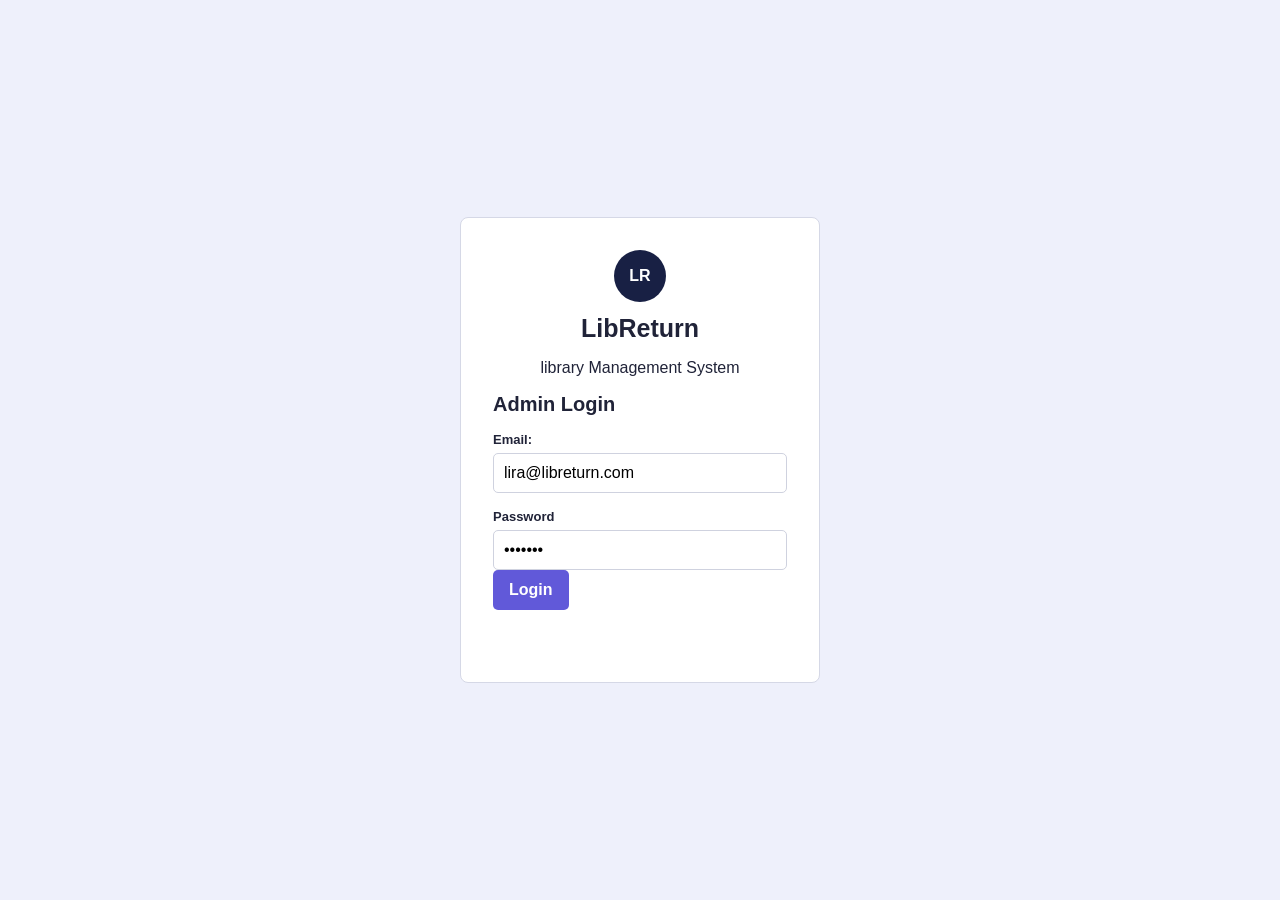
==== index.html @ 38ad666c "Add files via upload" ====
<!DOCTYPE html>
<html lang="en">
<head>
    <meta charset="UTF-8">
    <meta name="viewport" content="width=device-width, initial-scale=1.0">
    <title>LibReturn - Library Management System</title>
    <link rel="stylesheet" href="style.css" />
</head>
<body>
    <div id="loginPage" class="login-page">
        <div class="login-box">
            <div class="logo">
                LR
            </div>
            <h1>LibReturn</h1>
            <p>
                library Management System
            </p>
            <h2>Admin Login</h2>
            <form id="loginForm">
                <label>Email: </label>
                <input id="email" type="email" value="lira@libreturn.com" required /> 

                <label>Password</label>
                <input id="password" type="password" value="lira123" required />

                <button class="button" type="submit">Login</button>
                <p id="loginMessage" class="error"></p>
            </form>
        </div>
    </div>

    <div id="appPage" class="app hidden">
        <aside class="sidebar">
            <div class="side-logo">
                <div class="small-logo">LR</div>
                <div><strong>LibReturn</strong><small>CATSU Library</small></div>
            </div>

            <input
                id="searchBox"
                class="search"
                type="search"
                placeholder="Search books"
            />

            <nav>
                <button class="nav-button" data-page="dashboard">Dashboard</button>
                <button class="nav-button" data-page="books">Books</button>
                <button class="nav-button" data-page="borrow">Borrow Book</button>
                <button class="nav-button" data-page="returns">Returns</button>
                <button class="nav-button" data-page="queue">Waiting List</button>
                <button class="nav-button" data-page="reports">Reports</button>
            </nav>

            <button id="logoutButton" class="nav-button logout">Log out</button>
        </aside>

        <main class="content">
            <header class="topbar">
                <div>
                    <span class="muted">LibReturn / </span>
                    <strong id="pageName">Admin Dashboard</strong>
                </div>
                <div class="profile">
                    <span class="avatar">LR</span> Lira Mae Aguilar
                </div>
            </header>
            
            <section id="pageContent"></section>
        </main>
    </div>

    <div id="message" class="message"></div>

    <script src="script.js"></script>

</body>
</html>
---- style.css ----
* {
    box-sizing: border-box;
}

body {
    margin: 0;
    background: #eef0fb;
    color: #202338;
    font-family: Arial, sans-serif;
}

button, input, select{
    font: inherit;
}

button {
    cursor: pointer;
}

.hidden {
    display: none !important;
}

.muted {
    color: #777b91
}

.login-page {
    min-height: 100vh;
    display: grid;
    place-items: center;
    background: #eef0fb;
}

.login-box {
    width: 360px;
    padding: 32px;
    background: white;
    border: 1px solid #d5d8e6;
    border-radius: 8px;
    text-align: center;
}


.logo,
.small-logo {
    display: grid;
    place-items: center;
    color: white;
    background: #182044;
    font-weight: bold;
}

.logo {
    width: 52px;
    height: 52px;
    margin: 0 auto 12px;
    border-radius: 50%;
}

.login-box h1 {
    margin: 0;
    font-size: 25px;
}

.subtitle {
    margin: 5px 0 30px;
    color: #777b91;
    font-size: 12px;
}

.login-box h2 {
    margin: 0;
    text-align: left;
    font-size: 20px;
}

.login-box .muted {
    text-align: left;
    font-size: 13px;
}

form {
    text-align: left;
}

label {
    display: block;
    margin: 16px 0 6px;
    font-size: 13px;
    font-weight: bold;
}

input, select{
    width: 100%;
    padding: 10px;
    border: 1px solid #cfd2df;
    border-radius: 5px;
    background: white;
}

input:focus,
select:focus {
    outline: 2px solid #b8b8ed;
}

.button {
    border: 0;
    border-radius: 5px;
    padding: 11px 16px;
    background: #6159d9;
    color: white;
    font-weight: bold;
}

.button:hover {
    background: #4c45bb;
}

.full {
    width: 100%;
    margin-top: 20px;
}

.error {
    min-height: 16px;
    color: orangered;
    font-size: 12px;
}

.app {
    display: flex;
    min-height: 100vh;
}

.sidebar {
    width: 225px;
    display: flex;
    flex-direction: column;
    padding: 24px 14px;
    background: #182044;
    color: #d7d9e8;
}

.side-logo {
    display: flex;
    align-items: center;
    gap: 10px;
    padding: 0 8px 28px;
}

.side-logo strong,
.side-logo small{
    display: block;
}

.side-logo strong {
    color: white;
}

.side-logo small {
    margin-top: 3px;
    color: #aeb3cc;
    font-size: 10px;
}

.small-logo {
    width: 34px;
    height: 34px;
    border-radius: 5px;
}

.search {
    margin-bottom: 24px;
    border: 0;
    border-radius: 18px;
    padding: 8px 12px;
}

nav {
    display: grid;
    gap: 5px;
}

.nav-button {
    width: 100%;
    padding: 11px;
    border: 0;
    border-radius: 5px;
    background: transparent;
    color: #c9cce0;
    text-align: left;
}

.nav-button:hover,
.nav-button.active {
    background: #30365e;
    color: white;
}

.logout {
    margin-top: auto;
}

.content {
    flex: 1;
    min-width: 0;
}

.topbar {
    display: flex;
    justify-content: space-between;
    align-items: center;
    min-height: 65px;
    padding: 0 32px;
    border-bottom: 1px solid #d9dbe8;
    background: white;
}

.profile {
    display: flex;
    align-items: center;
    gap: 10px;
    font-size: 12px;
}

.avatar {
    display: grid;
    place-items: center;
    width: 32px;
    height: 32px;
    border-radius: 50%;
    background: #ddd9a7;
    color: #292819;
    font-weight: bold;
}

#pageContent {
    padding: 30px;
}

.heading {
    display: flex;
    justify-content: space-between;
    align-items: center;
    margin-bottom: 22px;
}

.heading h1 {
    margin: 0 0 5px;
    font-size:  25px;
}

.heading p {
    margin: 0;
    color: #777b91;
}

.cards {
    display: grid;
    grid-template-columns: repeat(4, 1fr);
    gap: 14px;
    margin-bottom: 20px;
}

.card,
.panel {
    padding: 18px;
    border: 1px solid #d9dbe8;
    border-radius: 8px;
    background: white;
}

.card p {
    margin: 0 0 9px;
    color: #777b91;
    font-size: 12px;
}

.card strong {
    font-size: 25px;;
}

.card small {
    display: block;
    margin-top: 8px;
    color: #318263;
}

td small {
    color: #777b91;
    font-size: 11px;
}

.dashboard-grid {
    display: grid;
    grid-template-columns: 1.2fr 0.8fr;
    gap: 18px;
}

.panel h2 {
    margin: 0 0 17px;
    font-size: 17px;
}

.activity {
    display: flex;
    gap: 10px;
    padding: 11px 0;
    border-bottom: 1px solid #eeeef4;
    font-size: 13px;
}

.activity:last-child {
    border: 0;
}

.activity .remove-queue {
    margin-left: auto;
}

.activity span {
    color: #6159d9;
}

.activity time{
    margin-left: auto;
    color: #8b8e9f;
    font-size: 11px;
}

.donut {
  --donut-background: #dfe1ea;
  width: 150px;
  height: 150px;
  margin: 10px auto 20px;
  display: grid;
  place-items: center;
  border-radius: 50%;
  background: var(--donut-background);
}

.donut::after {
  width: 94px;
  height: 94px;
  border-radius: 50%;
  background: white;
  content: "";
}

.legend p {
    display: flex;
    justify-content: space-between;
    margin: 8px 0;
    color: #777b91;
    font-size: 12px;
}

.table-box{
    overflow-x: auto;
}

table {
    width: 100%;
    border-collapse: collapse;
}

th,
td {
    padding: 13px 10px;
    border-bottom: 1px solid #eeeef4;
    text-align: left;
    font-size: 12px;
}

th {
    color: #777b91;
    font-size: 11px;
}

.status {
    display: inline-block;
    padding: 5px 8px;
    border-radius: 12px;
    font-size: 10px;
    font-weight: bold;
}

.available {
    background: #fff0d9;
    color: #287353;
}

.borrowed {
    background: #fff0d9;
    color: #a8701d;
}

.overdue {
    background: #ffe6e4;
    color: #b64c46;
}

.small-button {
    border: 0;
    border-radius: 4px;
    padding: 6px 9px;
    background: #eeeeff;
    color: #514bc1;
    font-size: 11px;
}

.form-panel {
    max-width: 650px;
}

.form-row{
    display: grid;
    grid-template-columns: 1fr 1fr;
    gap: 16px;
}

.message {
    position: fixed;
    right: 20px;
    bottom: 20px;
    display: none;
    padding: 12px 16px;
    border-radius: 5px;
    background: #182044;
    color: white;
    font-size: 13px;
}

.message.show{
    display: block;
}

@media (max-width: 800px){
    .sidebar {
        width: 185px;
    }

    .cards {
        grid-template-columns: repeat(2, 1fr);
    }

    .dashboard-grid {
        grid-template-columns: 1fr;
    }
}

@media (max-width: 560px){
    .app{
        display: block;
    }

    .sidebar {
        width: 100%;
        min-height: auto;
    }

    .logout {
        margin-top: 15px;
    }

    .topbar,
    #pageContent {
        padding: 18px;
    }

    .cards,
    .form-row{
        grid-template-columns: 1fr;
    }

    .heading {
        display: block;
    }
}
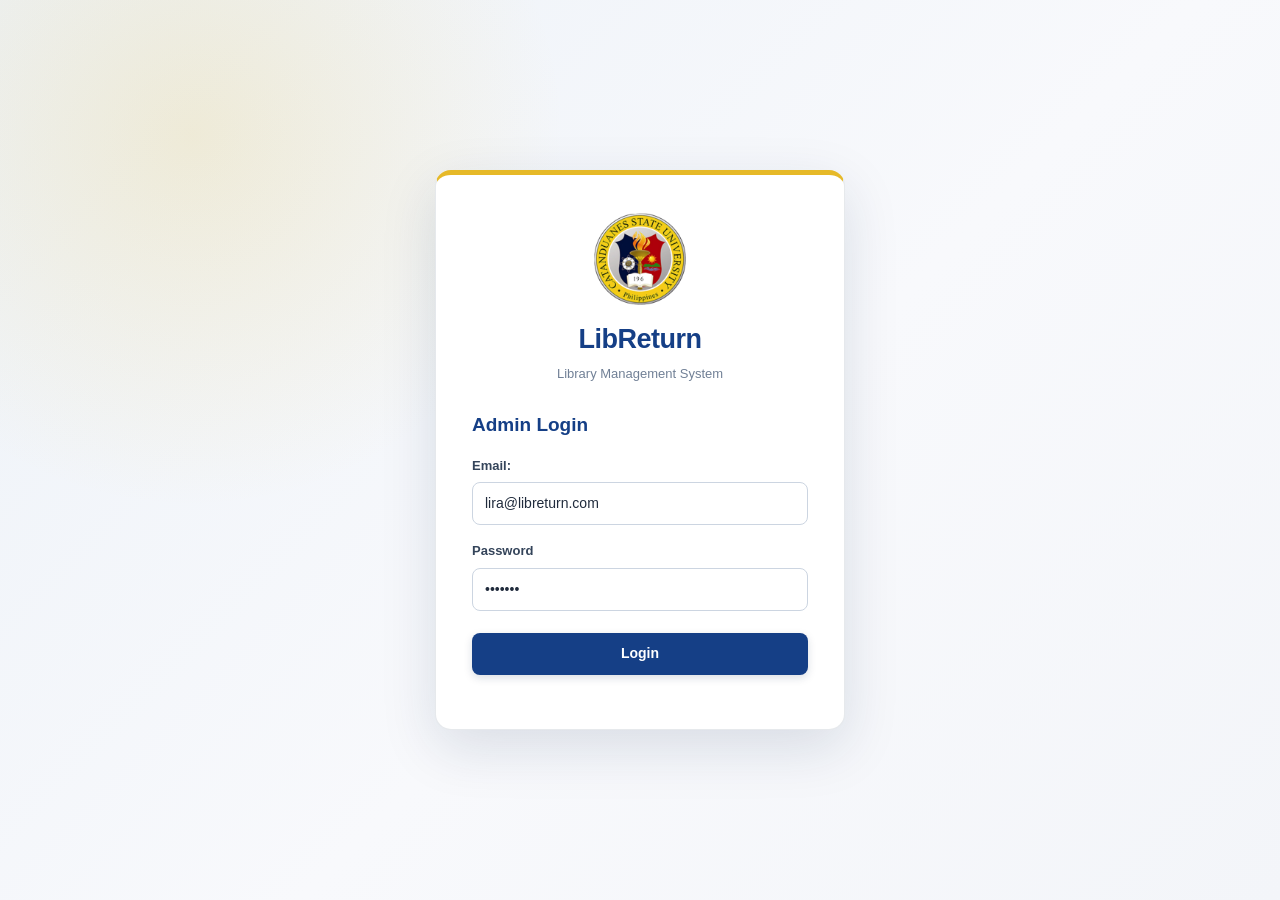
==== commit 1a13e6a0: "Add files via upload" ====
--- a/index.html
+++ b/index.html
@@ -9,12 +9,11 @@
 <body>
     <div id="loginPage" class="login-page">
         <div class="login-box">
-            <div class="logo">
-                LR
-            </div>
+            <img class="logo" src="catsu_logo-removebg-preview.png" alt="Catanduanes State University logo">
+
             <h1>LibReturn</h1>
             <p>
-                library Management System
+                Library Management System
             </p>
             <h2>Admin Login</h2>
             <form id="loginForm">
@@ -33,7 +32,7 @@
     <div id="appPage" class="app hidden">
         <aside class="sidebar">
             <div class="side-logo">
-                <div class="small-logo">LR</div>
+                <img class="small-logo" src="catsu_logo-removebg-preview.png" alt="Catanduanes State University logo">
                 <div><strong>LibReturn</strong><small>CATSU Library</small></div>
             </div>
 
--- a/style.css
+++ b/style.css
@@ -1,480 +1,733 @@
-* {
-    box-sizing: border-box;
-}
-
-body {
-    margin: 0;
-    background: #eef0fb;
-    color: #202338;
-    font-family: Arial, sans-serif;
-}
-
-button, input, select{
-    font: inherit;
-}
-
-button {
-    cursor: pointer;
-}
-
-.hidden {
-    display: none !important;
-}
-
-.muted {
-    color: #777b91
-}
-
-.login-page {
-    min-height: 100vh;
-    display: grid;
-    place-items: center;
-    background: #eef0fb;
-}
-
-.login-box {
-    width: 360px;
-    padding: 32px;
-    background: white;
-    border: 1px solid #d5d8e6;
-    border-radius: 8px;
-    text-align: center;
-}
-
-
-.logo,
-.small-logo {
-    display: grid;
-    place-items: center;
-    color: white;
-    background: #182044;
-    font-weight: bold;
-}
-
-.logo {
-    width: 52px;
-    height: 52px;
-    margin: 0 auto 12px;
-    border-radius: 50%;
-}
-
-.login-box h1 {
-    margin: 0;
-    font-size: 25px;
-}
-
-.subtitle {
-    margin: 5px 0 30px;
-    color: #777b91;
-    font-size: 12px;
-}
-
-.login-box h2 {
-    margin: 0;
-    text-align: left;
-    font-size: 20px;
-}
-
-.login-box .muted {
-    text-align: left;
-    font-size: 13px;
-}
-
-form {
-    text-align: left;
-}
-
-label {
-    display: block;
-    margin: 16px 0 6px;
-    font-size: 13px;
-    font-weight: bold;
-}
-
-input, select{
-    width: 100%;
-    padding: 10px;
-    border: 1px solid #cfd2df;
-    border-radius: 5px;
-    background: white;
-}
-
-input:focus,
-select:focus {
-    outline: 2px solid #b8b8ed;
-}
-
-.button {
-    border: 0;
-    border-radius: 5px;
-    padding: 11px 16px;
-    background: #6159d9;
-    color: white;
-    font-weight: bold;
-}
-
-.button:hover {
-    background: #4c45bb;
-}
-
-.full {
-    width: 100%;
-    margin-top: 20px;
-}
-
-.error {
-    min-height: 16px;
-    color: orangered;
-    font-size: 12px;
-}
-
-.app {
-    display: flex;
-    min-height: 100vh;
-}
-
-.sidebar {
-    width: 225px;
-    display: flex;
-    flex-direction: column;
-    padding: 24px 14px;
-    background: #182044;
-    color: #d7d9e8;
-}
-
-.side-logo {
-    display: flex;
-    align-items: center;
-    gap: 10px;
-    padding: 0 8px 28px;
-}
-
-.side-logo strong,
-.side-logo small{
-    display: block;
-}
-
-.side-logo strong {
-    color: white;
-}
-
-.side-logo small {
-    margin-top: 3px;
-    color: #aeb3cc;
-    font-size: 10px;
-}
-
-.small-logo {
-    width: 34px;
-    height: 34px;
-    border-radius: 5px;
-}
-
-.search {
-    margin-bottom: 24px;
-    border: 0;
-    border-radius: 18px;
-    padding: 8px 12px;
-}
-
-nav {
-    display: grid;
-    gap: 5px;
-}
-
-.nav-button {
-    width: 100%;
-    padding: 11px;
-    border: 0;
-    border-radius: 5px;
-    background: transparent;
-    color: #c9cce0;
-    text-align: left;
-}
-
-.nav-button:hover,
-.nav-button.active {
-    background: #30365e;
-    color: white;
-}
-
-.logout {
-    margin-top: auto;
-}
-
-.content {
-    flex: 1;
-    min-width: 0;
-}
-
-.topbar {
-    display: flex;
-    justify-content: space-between;
-    align-items: center;
-    min-height: 65px;
-    padding: 0 32px;
-    border-bottom: 1px solid #d9dbe8;
-    background: white;
-}
-
-.profile {
-    display: flex;
-    align-items: center;
-    gap: 10px;
-    font-size: 12px;
-}
-
-.avatar {
-    display: grid;
-    place-items: center;
-    width: 32px;
-    height: 32px;
-    border-radius: 50%;
-    background: #ddd9a7;
-    color: #292819;
-    font-weight: bold;
-}
-
-#pageContent {
-    padding: 30px;
-}
-
-.heading {
-    display: flex;
-    justify-content: space-between;
-    align-items: center;
-    margin-bottom: 22px;
-}
-
-.heading h1 {
-    margin: 0 0 5px;
-    font-size:  25px;
-}
-
-.heading p {
-    margin: 0;
-    color: #777b91;
-}
-
-.cards {
-    display: grid;
-    grid-template-columns: repeat(4, 1fr);
-    gap: 14px;
-    margin-bottom: 20px;
-}
-
-.card,
-.panel {
-    padding: 18px;
-    border: 1px solid #d9dbe8;
-    border-radius: 8px;
-    background: white;
-}
-
-.card p {
-    margin: 0 0 9px;
-    color: #777b91;
-    font-size: 12px;
-}
-
-.card strong {
-    font-size: 25px;;
-}
-
-.card small {
-    display: block;
-    margin-top: 8px;
-    color: #318263;
-}
-
-td small {
-    color: #777b91;
-    font-size: 11px;
-}
-
-.dashboard-grid {
-    display: grid;
-    grid-template-columns: 1.2fr 0.8fr;
-    gap: 18px;
-}
-
-.panel h2 {
-    margin: 0 0 17px;
-    font-size: 17px;
-}
-
-.activity {
-    display: flex;
-    gap: 10px;
-    padding: 11px 0;
-    border-bottom: 1px solid #eeeef4;
-    font-size: 13px;
-}
-
-.activity:last-child {
-    border: 0;
-}
-
-.activity .remove-queue {
-    margin-left: auto;
-}
-
-.activity span {
-    color: #6159d9;
-}
-
-.activity time{
-    margin-left: auto;
-    color: #8b8e9f;
-    font-size: 11px;
-}
-
-.donut {
-  --donut-background: #dfe1ea;
-  width: 150px;
-  height: 150px;
-  margin: 10px auto 20px;
-  display: grid;
-  place-items: center;
-  border-radius: 50%;
-  background: var(--donut-background);
-}
-
-.donut::after {
-  width: 94px;
-  height: 94px;
-  border-radius: 50%;
-  background: white;
-  content: "";
-}
-
-.legend p {
-    display: flex;
-    justify-content: space-between;
-    margin: 8px 0;
-    color: #777b91;
-    font-size: 12px;
-}
-
-.table-box{
-    overflow-x: auto;
-}
-
-table {
-    width: 100%;
-    border-collapse: collapse;
-}
-
-th,
-td {
-    padding: 13px 10px;
-    border-bottom: 1px solid #eeeef4;
-    text-align: left;
-    font-size: 12px;
-}
-
-th {
-    color: #777b91;
-    font-size: 11px;
-}
-
-.status {
-    display: inline-block;
-    padding: 5px 8px;
-    border-radius: 12px;
-    font-size: 10px;
-    font-weight: bold;
-}
-
-.available {
-    background: #fff0d9;
-    color: #287353;
-}
-
-.borrowed {
-    background: #fff0d9;
-    color: #a8701d;
-}
-
-.overdue {
-    background: #ffe6e4;
-    color: #b64c46;
-}
-
-.small-button {
-    border: 0;
-    border-radius: 4px;
-    padding: 6px 9px;
-    background: #eeeeff;
-    color: #514bc1;
-    font-size: 11px;
-}
-
-.form-panel {
-    max-width: 650px;
-}
-
-.form-row{
-    display: grid;
-    grid-template-columns: 1fr 1fr;
-    gap: 16px;
-}
-
-.message {
-    position: fixed;
-    right: 20px;
-    bottom: 20px;
-    display: none;
-    padding: 12px 16px;
-    border-radius: 5px;
-    background: #182044;
-    color: white;
-    font-size: 13px;
-}
-
-.message.show{
-    display: block;
-}
-
-@media (max-width: 800px){
-    .sidebar {
-        width: 185px;
-    }
-
-    .cards {
-        grid-template-columns: repeat(2, 1fr);
-    }
-
-    .dashboard-grid {
-        grid-template-columns: 1fr;
-    }
-}
-
-@media (max-width: 560px){
-    .app{
-        display: block;
-    }
-
-    .sidebar {
-        width: 100%;
-        min-height: auto;
-    }
-
-    .logout {
-        margin-top: 15px;
-    }
-
-    .topbar,
-    #pageContent {
-        padding: 18px;
-    }
-
-    .cards,
-    .form-row{
-        grid-template-columns: 1fr;
-    }
-
-    .heading {
-        display: block;
-    }
-}+:root {
+    --navy: #153f86;
+    --navy-deep: #0944b1;
+    --navy-soft: #1b3a68;
+    --gold: #e6b928;
+    --gold-soft: #fff5d5;
+    --red: #a92732;
+    --ink: #202b3c;
+    --muted: #718096;
+    --line: #e2e8f0;
+    --surface: #ffffff;
+    --page: #f3f6fa;
+    --success: #18794e;
+    --warning: #946200;
+    --danger: #b42318;
+    --shadow: 0 8px 24px rgba(16, 38, 75, .07);
+}
+
+* {
+    box-sizing: border-box;
+}
+
+html {
+    min-height: 100%;
+}
+
+body {
+    margin: 0;
+    min-height: 100vh;
+    background: var(--page);
+    color: var(--ink);
+    font-family: Inter, "Segoe UI", Arial, sans-serif;
+    font-size: 14px;
+    line-height: 1.5;
+}
+
+button,
+input,
+select {
+    font: inherit;
+}
+
+button {
+    cursor: pointer;
+}
+
+button:focus-visible,
+input:focus-visible,
+select:focus-visible {
+    outline: 3px solid rgba(230, 185, 40, .45);
+    outline-offset: 2px;
+}
+
+.hidden {
+    display: none !important;
+}
+
+.muted {
+    color: var(--muted);
+}
+
+.login-page {
+    min-height: 100vh;
+    display: grid;
+    place-items: center;
+    padding: 28px 18px;
+    background:
+        radial-gradient(circle at 15% 15%, rgba(230, 185, 40, .16), transparent 28%),
+        linear-gradient(135deg, #edf2f8, #f8f9fc 55%, #f3f5f9);
+}
+
+.login-box {
+    width: min(100%, 410px);
+    padding: 38px 36px 30px;
+    background: var(--surface);
+    border: 1px solid rgba(16, 38, 75, .10);
+    border-top: 5px solid var(--gold);
+    border-radius: 16px;
+    box-shadow: 0 18px 55px rgba(16, 38, 75, .13);
+    text-align: center;
+}
+
+.logo {
+    width: 92px;
+    height: 92px;
+    object-fit: contain;
+    display: block;
+    margin: 0 auto 14px;
+}
+
+.login-box h1 {
+    margin: 0;
+    color: var(--navy);
+    font-size: 27px;
+    letter-spacing: -.5px;
+}
+
+.login-box>p {
+    margin: 4px 0 28px;
+    color: var(--muted);
+    font-size: 13px;
+}
+
+.login-box h2 {
+    margin: 0 0 8px;
+    color: var(--navy);
+    text-align: left;
+    font-size: 19px;
+}
+
+.login-box .muted {
+    text-align: left;
+    font-size: 13px;
+}
+
+form {
+    text-align: left;
+}
+
+label {
+    display: block;
+    margin: 16px 0 7px;
+    color: #34445a;
+    font-size: 13px;
+    font-weight: 650;
+}
+
+input,
+select {
+    width: 100%;
+    min-height: 43px;
+    padding: 10px 12px;
+    border: 1px solid #ccd5e1;
+    border-radius: 8px;
+    background: #fff;
+    color: var(--ink);
+    transition: border-color .18s, box-shadow .18s;
+}
+
+input:focus,
+select:focus {
+    outline: none;
+    border-color: var(--navy-soft);
+    box-shadow: 0 0 0 3px rgba(27, 58, 104, .12);
+}
+
+.button {
+    display: inline-flex;
+    align-items: center;
+    justify-content: center;
+    gap: 7px;
+    min-height: 42px;
+    padding: 10px 17px;
+    border: 0;
+    border-radius: 8px;
+    background: var(--navy);
+    color: #fff;
+    font-weight: 650;
+    box-shadow: 0 3px 8px rgba(16, 38, 75, .15);
+    transition: background .18s, transform .18s, box-shadow .18s;
+}
+
+.button:hover {
+    background: var(--navy-soft);
+    transform: translateY(-1px);
+    box-shadow: 0 5px 12px rgba(16, 38, 75, .2);
+}
+
+.login-box form>.button {
+    width: 100%;
+    margin-top: 22px;
+}
+
+.full {
+    width: 100%;
+    margin-top: 20px;
+}
+
+.error {
+    min-height: 16px;
+    margin: 8px 0 0;
+    color: var(--danger);
+    font-size: 12px;
+}
+
+.app {
+    display: flex;
+    min-height: 100vh;
+}
+
+.sidebar {
+    position: sticky;
+    top: 0;
+    flex: 0 0 250px;
+    width: 250px;
+    height: 100vh;
+    display: flex;
+    flex-direction: column;
+    padding: 25px 16px 18px;
+    overflow-y: auto;
+    background: linear-gradient(180deg, var(--navy-deep), var(--navy));
+    color: #e8eef8;
+    box-shadow: 5px 0 22px rgba(10, 25, 53, .08);
+}
+
+.side-logo {
+    display: flex;
+    align-items: center;
+    gap: 12px;
+    padding: 0 7px 25px;
+    margin-bottom: 12px;
+    border-bottom: 1px solid rgba(255, 255, 255, .13);
+}
+
+.side-logo strong,
+.side-logo small {
+    display: block;
+}
+
+.side-logo strong {
+    color: #fff;
+    font-size: 17px;
+    letter-spacing: .1px;
+}
+
+.side-logo small {
+    margin-top: 3px;
+    color: #c0cce0;
+    font-size: 10px;
+    letter-spacing: .6px;
+    text-transform: uppercase;
+}
+
+.small-logo {
+    display: block;
+    flex: 0 0 43px;
+    width: 43px;
+    height: 43px;
+    object-fit: contain;
+    padding: 2px;
+    border-radius: 50%;
+    background: #fff;
+    border: 2px solid var(--gold);
+}
+
+.search {
+    margin: 4px 0 23px;
+    border: 1px solid rgba(255, 255, 255, .18);
+    border-radius: 9px;
+    padding: 10px 12px;
+    background: rgba(255, 255, 255, .10);
+    color: #fff;
+}
+
+.search::placeholder {
+    color: #c2cce0;
+}
+
+.search:focus {
+    border-color: var(--gold);
+    box-shadow: 0 0 0 3px rgba(230, 185, 40, .16);
+}
+
+nav {
+    display: grid;
+    gap: 6px;
+}
+
+.nav-button {
+    width: 100%;
+    min-height: 43px;
+    padding: 11px 13px;
+    border: 1px solid transparent;
+    border-radius: 8px;
+    background: transparent;
+    color: #d2dced;
+    text-align: left;
+    font-size: 13px;
+    font-weight: 550;
+    transition: background .18s, color .18s, border-color .18s;
+}
+
+.nav-button:hover,
+.nav-button.active {
+    background: rgba(255, 255, 255, .12);
+    border-color: rgba(255, 255, 255, .08);
+    color: #fff;
+}
+
+.nav-button.active {
+    box-shadow: inset 3px 0 0 var(--gold);
+}
+
+.logout {
+    margin-top: auto;
+}
+
+.content {
+    flex: 1;
+    min-width: 0;
+}
+
+.topbar {
+    position: sticky;
+    top: 0;
+    z-index: 5;
+    display: flex;
+    justify-content: space-between;
+    align-items: center;
+    min-height: 70px;
+    padding: 0 34px;
+    border-bottom: 1px solid var(--line);
+    background: rgba(255, 255, 255, .96);
+    backdrop-filter: blur(10px);
+}
+
+.topbar strong {
+    color: var(--navy);
+    font-size: 14px;
+}
+
+.profile {
+    display: flex;
+    align-items: center;
+    gap: 10px;
+    color: #46566c;
+    font-size: 12px;
+    font-weight: 600;
+}
+
+.avatar {
+    display: grid;
+    place-items: center;
+    width: 36px;
+    height: 36px;
+    border: 2px solid #f0d77e;
+    border-radius: 50%;
+    background: var(--gold-soft);
+    color: var(--navy);
+    font-weight: 750;
+}
+
+#pageContent {
+    padding: 32px 34px 42px;
+}
+
+.heading {
+    display: flex;
+    justify-content: space-between;
+    align-items: center;
+    gap: 18px;
+    margin-bottom: 24px;
+}
+
+.heading h1 {
+    margin: 0 0 5px;
+    color: var(--navy);
+    font-size: clamp(22px, 2vw, 28px);
+    letter-spacing: -.55px;
+}
+
+.heading p {
+    margin: 0;
+    color: var(--muted);
+}
+
+.heading>.muted {
+    font-size: 12px;
+}
+
+
+.cards {
+    display: grid;
+    grid-template-columns: repeat(4, minmax(0, 1fr));
+    gap: 16px;
+    margin-bottom: 22px;
+}
+
+.card,
+.panel {
+    min-width: 0;
+    padding: 20px;
+    border: 1px solid var(--line);
+    border-radius: 12px;
+    background: var(--surface);
+    box-shadow: var(--shadow);
+}
+
+.card {
+    position: relative;
+    overflow: hidden;
+}
+
+.card::before {
+    position: absolute;
+    inset: 0 auto 0 0;
+    width: 4px;
+    background: var(--gold);
+    content: "";
+}
+
+.card p {
+    margin: 0 0 10px;
+    color: var(--muted);
+    font-size: 12px;
+    font-weight: 600;
+}
+
+.card strong {
+    color: var(--navy);
+    font-size: 29px;
+    line-height: 1.15;
+    letter-spacing: -.7px;
+}
+
+.card small {
+    display: block;
+    margin-top: 9px;
+    color: var(--success);
+    font-size: 11px;
+}
+
+td small {
+    color: var(--muted);
+    font-size: 11px;
+}
+
+.dashboard-grid {
+    display: grid;
+    grid-template-columns: 1.2fr .8fr;
+    gap: 18px;
+    margin-bottom: 20px;
+}
+
+.panel h2 {
+    margin: 0 0 16px;
+    color: var(--navy);
+    font-size: 16px;
+}
+
+.activity {
+    display: flex;
+    align-items: center;
+    gap: 10px;
+    min-height: 43px;
+    margin: 0;
+    padding: 11px 0;
+    border-bottom: 1px solid #edf0f5;
+    color: #40516a;
+    font-size: 13px;
+}
+
+.activity:last-child {
+    border-bottom: 0;
+}
+
+.activity .remove-queue {
+    margin-left: auto;
+}
+
+.activity span {
+    color: var(--navy-soft);
+}
+
+.activity time {
+    margin-left: auto;
+    color: #8b96a7;
+    font-size: 11px;
+}
+
+.donut {
+    --donut-background: #e6ebf2;
+    width: 154px;
+    height: 154px;
+    display: grid;
+    place-items: center;
+    margin: 12px auto 20px;
+    border-radius: 50%;
+    background: var(--donut-background);
+}
+
+.donut::after {
+    width: 96px;
+    height: 96px;
+    border-radius: 50%;
+    background: #fff;
+    content: "";
+}
+
+.legend {
+    max-width: 230px;
+    margin: 0 auto;
+}
+
+.legend p {
+    display: flex;
+    justify-content: space-between;
+    gap: 12px;
+    margin: 9px 0;
+    color: var(--muted);
+    font-size: 12px;
+}
+
+.legend b {
+    color: var(--navy);
+}
+
+
+.table-box {
+    overflow-x: auto;
+}
+
+table {
+    width: 100%;
+    border-collapse: collapse;
+    min-width: 560px;
+}
+
+th,
+td {
+    padding: 13px 12px;
+    border-bottom: 1px solid #edf0f5;
+    text-align: left;
+    font-size: 12px;
+}
+
+th {
+    background: #f7f9fc;
+    color: #64748b;
+    font-size: 10px;
+    font-weight: 750;
+    letter-spacing: .55px;
+    text-transform: uppercase;
+    white-space: nowrap;
+}
+
+td {
+    color: #40516a;
+}
+
+tbody tr:hover,
+table tr:not(:first-child):hover {
+    background: #fbfcfe;
+}
+
+.status {
+    display: inline-block;
+    padding: 5px 9px;
+    border-radius: 20px;
+    font-size: 10px;
+    font-weight: 750;
+    white-space: nowrap;
+}
+
+.available {
+    background: #e5f5ec;
+    color: #18794e;
+}
+
+.borrowed {
+    background: #fff3d8;
+    color: #946200;
+}
+
+.overdue {
+    background: #fde9e7;
+    color: #b42318;
+}
+
+.small-button {
+    min-height: 30px;
+    padding: 6px 10px;
+    border: 1px solid #d8e0eb;
+    border-radius: 6px;
+    background: #f0f4f9;
+    color: var(--navy);
+    font-size: 11px;
+    font-weight: 650;
+    transition: background .18s, border-color .18s;
+}
+
+.small-button:hover {
+    border-color: #b9c8dc;
+    background: #e4ebf4;
+}
+
+.form-panel {
+    max-width: 650px;
+}
+
+.form-panel form>.button {
+    margin-top: 22px;
+}
+
+.form-row {
+    display: grid;
+    grid-template-columns: 1fr 1fr;
+    gap: 16px;
+}
+
+.message {
+    position: fixed;
+    right: 22px;
+    bottom: 22px;
+    z-index: 20;
+    display: none;
+    max-width: min(90vw, 380px);
+    padding: 13px 17px;
+    border: 1px solid rgba(255, 255, 255, .12);
+    border-left: 4px solid var(--gold);
+    border-radius: 9px;
+    background: var(--navy-deep);
+    color: #fff;
+    font-size: 13px;
+    box-shadow: 0 10px 30px rgba(10, 25, 53, .22);
+}
+
+.message.show {
+    display: block;
+}
+
+@media (max-width: 1050px) {
+    .sidebar {
+        flex-basis: 220px;
+        width: 220px;
+    }
+
+    #pageContent {
+        padding: 26px 24px 36px;
+    }
+
+    .topbar {
+        padding: 0 24px;
+    }
+
+    .cards {
+        grid-template-columns: repeat(2, minmax(0, 1fr));
+    }
+}
+
+@media (max-width: 720px) {
+    .app {
+        display: block;
+    }
+
+    .sidebar {
+        position: relative;
+        width: 100%;
+        height: auto;
+        min-height: 0;
+        padding: 15px;
+    }
+
+    .side-logo {
+        padding-bottom: 13px;
+        margin-bottom: 12px;
+    }
+
+    .search {
+        margin: 3px 0 12px;
+    }
+
+    nav {
+        grid-template-columns: repeat(2, minmax(0, 1fr));
+    }
+
+    .nav-button {
+        min-height: 39px;
+        padding: 9px 10px;
+    }
+
+    .logout {
+        margin-top: 10px;
+    }
+
+    .topbar {
+        position: static;
+        min-height: 60px;
+        padding: 0 18px;
+    }
+
+    #pageContent {
+        padding: 23px 18px 32px;
+    }
+
+    .dashboard-grid {
+        grid-template-columns: 1fr;
+    }
+}
+
+@media (max-width: 480px) {
+    .login-box {
+        padding: 30px 23px 24px;
+    }
+
+    .cards,
+    .form-row {
+        grid-template-columns: 1fr;
+    }
+
+    .heading {
+        align-items: flex-start;
+        flex-direction: column;
+    }
+
+    .heading>.button {
+        width: 100%;
+    }
+
+    .topbar {
+        gap: 10px;
+        padding: 0 14px;
+    }
+
+    .profile {
+        gap: 7px;
+        font-size: 11px;
+    }
+
+    .avatar {
+        width: 31px;
+        height: 31px;
+    }
+
+    nav {
+        grid-template-columns: 1fr 1fr;
+    }
+
+    .card,
+    .panel {
+        padding: 16px;
+    }
+}
